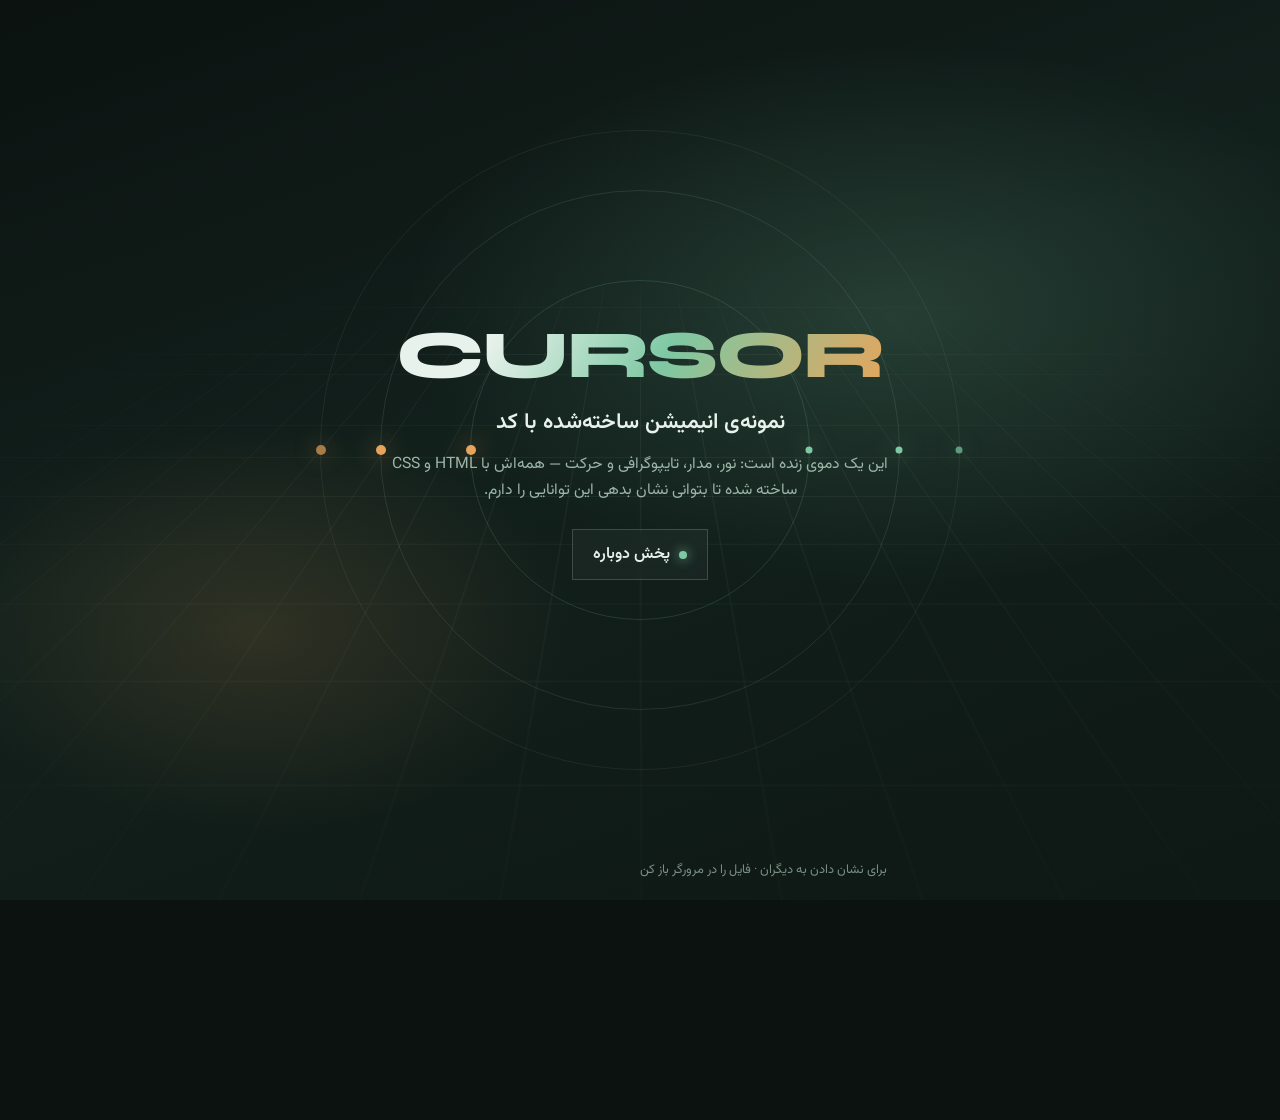
==== animation-demo/index.html @ 85ba4f7e "Add self-contained CSS animation capability demo Standalone Persian-language demo page with orbital " ====
<!DOCTYPE html>
<html lang="fa" dir="rtl">
<head>
  <meta charset="UTF-8" />
  <meta name="viewport" content="width=device-width, initial-scale=1" />
  <title>نمونه‌ی انیمیشن — Cursor Agent</title>
  <link rel="preconnect" href="https://fonts.googleapis.com" />
  <link rel="preconnect" href="https://fonts.gstatic.com" crossorigin />
  <link href="https://fonts.googleapis.com/css2?family=Vazirmatn:wght@400;600;700&family=Syne:wght@700;800&display=swap" rel="stylesheet" />
  <style>
    :root {
      --ink: #0b1210;
      --deep: #12201c;
      --mist: #1a2e28;
      --foam: #e8f2ec;
      --muted: #9bb5a8;
      --ember: #e8a45a;
      --glow: #7ec8a3;
      --line: rgba(232, 242, 236, 0.12);
    }

    * { box-sizing: border-box; margin: 0; padding: 0; }

    html, body {
      height: 100%;
      overflow: hidden;
      background: var(--ink);
      color: var(--foam);
      font-family: "Vazirmatn", system-ui, sans-serif;
    }

    .stage {
      position: relative;
      width: 100%;
      height: 100%;
      display: grid;
      place-items: center;
      isolation: isolate;
    }

    .atmosphere {
      position: absolute;
      inset: 0;
      background:
        radial-gradient(ellipse 70% 55% at 70% 35%, rgba(126, 200, 163, 0.18), transparent 55%),
        radial-gradient(ellipse 50% 45% at 20% 70%, rgba(232, 164, 90, 0.14), transparent 50%),
        linear-gradient(160deg, var(--ink) 0%, var(--deep) 45%, #0e1814 100%);
      animation: breathe 8s ease-in-out infinite;
    }

    @keyframes breathe {
      0%, 100% { filter: saturate(1) brightness(1); }
      50% { filter: saturate(1.15) brightness(1.06); }
    }

    .grid {
      position: absolute;
      inset: -10%;
      background-image:
        linear-gradient(var(--line) 1px, transparent 1px),
        linear-gradient(90deg, var(--line) 1px, transparent 1px);
      background-size: 64px 64px;
      transform: perspective(600px) rotateX(58deg) translateY(-8%);
      mask-image: radial-gradient(ellipse at center, black 20%, transparent 70%);
      opacity: 0.45;
      animation: gridDrift 18s linear infinite;
    }

    @keyframes gridDrift {
      from { background-position: 0 0, 0 0; }
      to { background-position: 0 64px, 64px 0; }
    }

    .orbit {
      position: absolute;
      width: min(72vw, 520px);
      aspect-ratio: 1;
      border-radius: 50%;
      border: 1px solid rgba(232, 242, 236, 0.1);
      animation: spin 28s linear infinite;
    }

    .orbit::before,
    .orbit::after {
      content: "";
      position: absolute;
      width: 10px;
      height: 10px;
      border-radius: 50%;
      background: var(--ember);
      box-shadow: 0 0 24px rgba(232, 164, 90, 0.8);
      top: 50%;
      left: 0;
      transform: translate(-50%, -50%);
    }

    .orbit::after {
      left: auto;
      right: 0;
      transform: translate(50%, -50%);
      background: var(--glow);
      box-shadow: 0 0 24px rgba(126, 200, 163, 0.8);
      width: 7px;
      height: 7px;
    }

    .orbit.inner {
      width: min(48vw, 340px);
      animation-duration: 16s;
      animation-direction: reverse;
      border-color: rgba(126, 200, 163, 0.18);
    }

    .orbit.outer {
      width: min(88vw, 640px);
      animation-duration: 42s;
      opacity: 0.7;
    }

    @keyframes spin {
      to { transform: rotate(360deg); }
    }

    .core {
      position: relative;
      z-index: 2;
      text-align: center;
      padding: 1.5rem;
      max-width: 34rem;
    }

    .brand {
      font-family: "Syne", "Vazirmatn", sans-serif;
      font-weight: 800;
      font-size: clamp(2.4rem, 8vw, 4.2rem);
      letter-spacing: -0.03em;
      line-height: 1.05;
      background: linear-gradient(120deg, var(--foam) 20%, var(--glow) 55%, var(--ember) 100%);
      -webkit-background-clip: text;
      background-clip: text;
      color: transparent;
      opacity: 0;
      transform: translateY(28px) scale(0.96);
      animation: riseIn 1.1s cubic-bezier(0.22, 1, 0.36, 1) 0.2s forwards;
    }

    .headline {
      margin-top: 1rem;
      font-size: clamp(1.05rem, 2.8vw, 1.35rem);
      font-weight: 600;
      color: var(--foam);
      opacity: 0;
      transform: translateY(18px);
      animation: riseIn 1s cubic-bezier(0.22, 1, 0.36, 1) 0.55s forwards;
    }

    .sub {
      margin-top: 0.65rem;
      font-size: 0.98rem;
      color: var(--muted);
      line-height: 1.7;
      opacity: 0;
      transform: translateY(18px);
      animation: riseIn 1s cubic-bezier(0.22, 1, 0.36, 1) 0.85s forwards;
    }

    .cta {
      margin-top: 1.6rem;
      display: inline-flex;
      align-items: center;
      gap: 0.55rem;
      padding: 0.75rem 1.25rem;
      border: 1px solid rgba(232, 242, 236, 0.18);
      background: rgba(232, 242, 236, 0.04);
      color: var(--foam);
      font: inherit;
      font-weight: 600;
      cursor: pointer;
      backdrop-filter: blur(8px);
      opacity: 0;
      transform: translateY(18px);
      animation: riseIn 1s cubic-bezier(0.22, 1, 0.36, 1) 1.1s forwards;
      transition: border-color 0.25s, background 0.25s, transform 0.25s;
    }

    .cta:hover {
      border-color: rgba(126, 200, 163, 0.55);
      background: rgba(126, 200, 163, 0.1);
      transform: translateY(-2px);
    }

    .cta .dot {
      width: 8px;
      height: 8px;
      border-radius: 50%;
      background: var(--glow);
      box-shadow: 0 0 12px rgba(126, 200, 163, 0.9);
      animation: pulse 1.6s ease-in-out infinite;
    }

    @keyframes pulse {
      0%, 100% { transform: scale(1); opacity: 1; }
      50% { transform: scale(1.35); opacity: 0.65; }
    }

    @keyframes riseIn {
      to { opacity: 1; transform: translateY(0) scale(1); }
    }

    .burst {
      position: absolute;
      inset: 0;
      pointer-events: none;
      z-index: 1;
    }

    .spark {
      position: absolute;
      width: 3px;
      height: 3px;
      border-radius: 50%;
      background: var(--foam);
      opacity: 0;
      animation: sparkFly 3.8s ease-out infinite;
    }

    @keyframes sparkFly {
      0% { opacity: 0; transform: translate(0, 0) scale(0.4); }
      15% { opacity: 0.9; }
      100% { opacity: 0; transform: translate(var(--dx), var(--dy)) scale(1); }
    }

    .replay-hint {
      position: absolute;
      bottom: 1.25rem;
      left: 50%;
      transform: translateX(-50%);
      font-size: 0.8rem;
      color: rgba(155, 181, 168, 0.75);
      z-index: 3;
      opacity: 0;
      animation: riseIn 0.8s ease 2s forwards;
    }

    @media (max-width: 560px) {
      .orbit.outer { display: none; }
      .core { padding-inline: 1.25rem; }
    }
  </style>
</head>
<body>
  <div class="stage" id="stage">
    <div class="atmosphere"></div>
    <div class="grid" aria-hidden="true"></div>
    <div class="orbit outer" aria-hidden="true"></div>
    <div class="orbit" aria-hidden="true"></div>
    <div class="orbit inner" aria-hidden="true"></div>
    <div class="burst" id="burst" aria-hidden="true"></div>

    <div class="core">
      <h1 class="brand">CURSOR</h1>
      <p class="headline">نمونه‌ی انیمیشن ساخته‌شده با کد</p>
      <p class="sub">
        این یک دموی زنده است: نور، مدار، تایپوگرافی و حرکت —
        همه‌اش با HTML و CSS ساخته شده تا بتوانی نشان بدهی این توانایی را دارم.
      </p>
      <button class="cta" id="replay" type="button">
        <span class="dot" aria-hidden="true"></span>
        پخش دوباره
      </button>
    </div>

    <p class="replay-hint">برای نشان دادن به دیگران · فایل را در مرورگر باز کن</p>
  </div>

  <script>
    const burst = document.getElementById("burst");
    const stage = document.getElementById("stage");

    function spawnSparks() {
      burst.innerHTML = "";
      const count = 28;
      for (let i = 0; i < count; i++) {
        const s = document.createElement("span");
        s.className = "spark";
        const angle = (Math.PI * 2 * i) / count + Math.random() * 0.4;
        const dist = 90 + Math.random() * 180;
        s.style.left = "50%";
        s.style.top = "42%";
        s.style.setProperty("--dx", `${Math.cos(angle) * dist}px`);
        s.style.setProperty("--dy", `${Math.sin(angle) * dist}px`);
        s.style.animationDelay = `${(i % 8) * 0.18 + Math.random() * 0.4}s`;
        s.style.background = i % 3 === 0 ? "#e8a45a" : i % 3 === 1 ? "#7ec8a3" : "#e8f2ec";
        burst.appendChild(s);
      }
    }

    function replay() {
      stage.querySelectorAll(".brand, .headline, .sub, .cta, .replay-hint").forEach((el) => {
        el.style.animation = "none";
        void el.offsetWidth;
        el.style.animation = "";
      });
      spawnSparks();
    }

    document.getElementById("replay").addEventListener("click", replay);
    spawnSparks();
  </script>
</body>
</html>
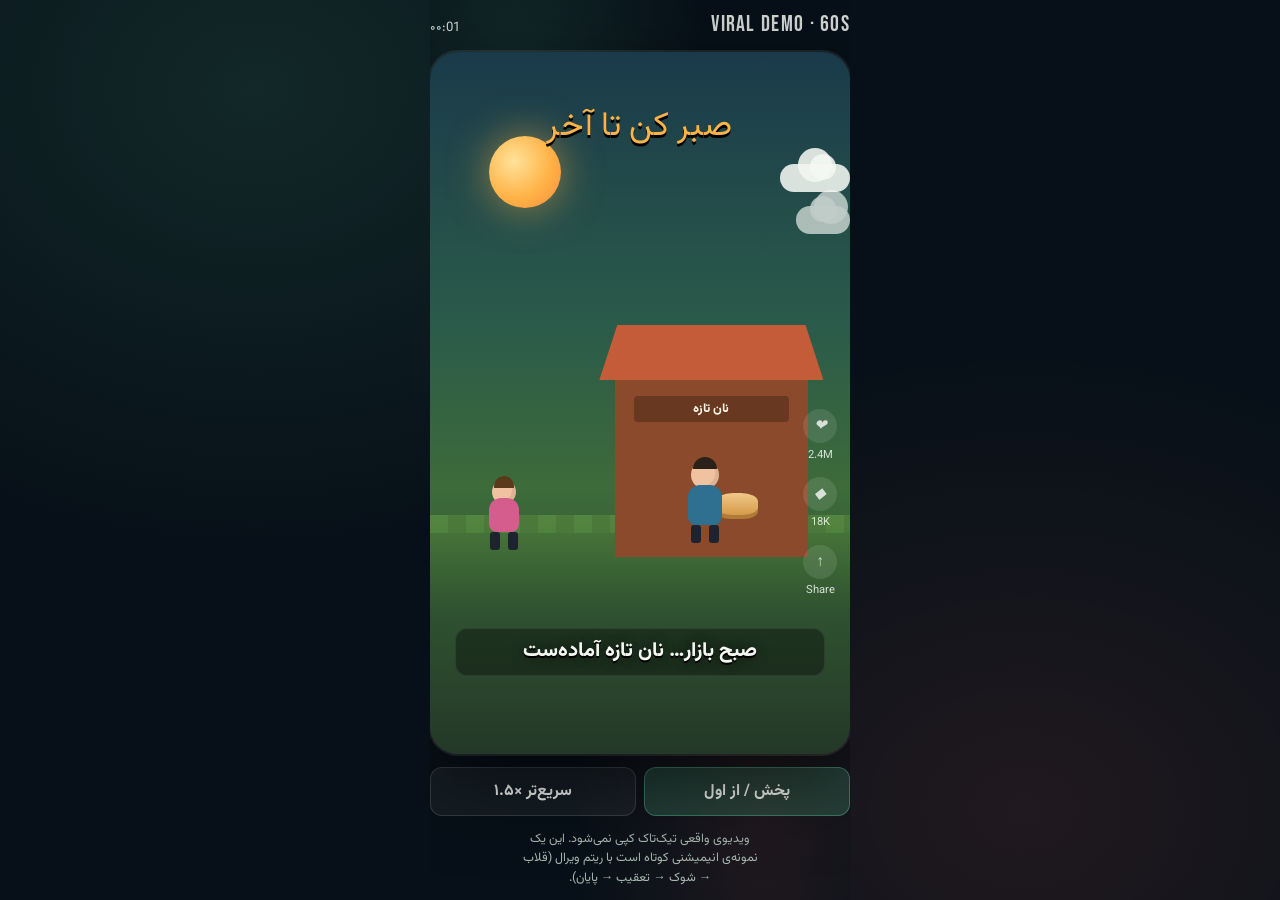
==== commit ff188527: "Replace orbit demo with 60s viral-style animated short Original market story with hook, twist, chase" ====
--- a/animation-demo/index.html
+++ b/animation-demo/index.html
@@ -2,310 +2,767 @@
 <html lang="fa" dir="rtl">
 <head>
   <meta charset="UTF-8" />
-  <meta name="viewport" content="width=device-width, initial-scale=1" />
-  <title>نمونه‌ی انیمیشن — Cursor Agent</title>
+  <meta name="viewport" content="width=device-width, initial-scale=1, maximum-scale=1" />
+  <title>دموی ویرال — انیمیشن کوتاه</title>
   <link rel="preconnect" href="https://fonts.googleapis.com" />
   <link rel="preconnect" href="https://fonts.gstatic.com" crossorigin />
-  <link href="https://fonts.googleapis.com/css2?family=Vazirmatn:wght@400;600;700&family=Syne:wght@700;800&display=swap" rel="stylesheet" />
+  <link href="https://fonts.googleapis.com/css2?family=Vazirmatn:wght@500;700;800&family=Bebas+Neue&display=swap" rel="stylesheet" />
   <style>
     :root {
-      --ink: #0b1210;
-      --deep: #12201c;
-      --mist: #1a2e28;
-      --foam: #e8f2ec;
-      --muted: #9bb5a8;
-      --ember: #e8a45a;
-      --glow: #7ec8a3;
-      --line: rgba(232, 242, 236, 0.12);
+      --bg: #071018;
+      --phone: #0d1a24;
+      --foam: #f4f7f2;
+      --mute: #a8b9b0;
+      --sun: #ffb347;
+      --mint: #5fd4a0;
+      --coral: #ff6b5a;
+      --sky: #6ec8ff;
     }
 
     * { box-sizing: border-box; margin: 0; padding: 0; }
 
     html, body {
       height: 100%;
+      background:
+        radial-gradient(ellipse at 20% 10%, rgba(95, 212, 160, 0.12), transparent 40%),
+        radial-gradient(ellipse at 80% 90%, rgba(255, 107, 90, 0.1), transparent 40%),
+        var(--bg);
+      color: var(--foam);
+      font-family: "Vazirmatn", sans-serif;
+      display: grid;
+      place-items: center;
       overflow: hidden;
-      background: var(--ink);
-      color: var(--foam);
-      font-family: "Vazirmatn", system-ui, sans-serif;
-    }
-
-    .stage {
+    }
+
+    .shell {
+      width: min(92vw, 420px);
+      display: grid;
+      gap: 0.85rem;
+      justify-items: center;
+    }
+
+    .meta {
+      width: 100%;
+      display: flex;
+      justify-content: space-between;
+      align-items: baseline;
+      gap: 0.75rem;
+      opacity: 0.85;
+      font-size: 0.82rem;
+    }
+
+    .meta strong {
+      font-family: "Bebas Neue", sans-serif;
+      letter-spacing: 0.06em;
+      font-size: 1.35rem;
+      font-weight: 400;
+    }
+
+    .phone {
+      position: relative;
+      width: 100%;
+      aspect-ratio: 9 / 16;
+      max-height: min(78vh, 720px);
+      border-radius: 28px;
+      overflow: hidden;
+      background: var(--phone);
+      box-shadow:
+        0 0 0 2px rgba(244, 247, 242, 0.08),
+        0 30px 80px rgba(0, 0, 0, 0.55);
+    }
+
+    .scene {
+      position: absolute;
+      inset: 0;
+      opacity: 0;
+      pointer-events: none;
+      transition: opacity 0.18s ease;
+    }
+
+    .scene.on { opacity: 1; }
+
+    .sky {
+      position: absolute;
+      inset: 0;
+      background:
+        linear-gradient(180deg, #1a3a4a 0%, #2a5a4a 38%, #3d6b3a 62%, #2a4030 100%);
+    }
+
+    .sky.night {
+      background:
+        linear-gradient(180deg, #0a1520 0%, #122838 45%, #1a3030 100%);
+    }
+
+    .sun {
+      position: absolute;
+      width: 72px;
+      height: 72px;
+      border-radius: 50%;
+      background: radial-gradient(circle at 35% 35%, #ffe29a, var(--sun) 55%, #ff8a3d);
+      top: 12%;
+      left: 14%;
+      box-shadow: 0 0 40px rgba(255, 179, 71, 0.55);
+      animation: bob 1.4s ease-in-out infinite;
+    }
+
+    @keyframes bob {
+      0%, 100% { transform: translateY(0); }
+      50% { transform: translateY(6px); }
+    }
+
+    .cloud {
+      position: absolute;
+      height: 28px;
+      background: rgba(244, 247, 242, 0.88);
+      border-radius: 999px;
+      filter: blur(0.2px);
+      animation: drift linear infinite;
+    }
+
+    .cloud::before, .cloud::after {
+      content: "";
+      position: absolute;
+      background: inherit;
+      border-radius: 50%;
+    }
+
+    .cloud::before {
+      width: 34px; height: 34px; top: -16px; left: 18px;
+    }
+    .cloud::after {
+      width: 26px; height: 26px; top: -10px; right: 14px;
+    }
+
+    @keyframes drift {
+      from { transform: translateX(-20%); }
+      to { transform: translateX(120vw); }
+    }
+
+    .ground {
+      position: absolute;
+      left: 0; right: 0; bottom: 0;
+      height: 34%;
+      background:
+        linear-gradient(180deg, #4a7a3a 0%, #2f5230 40%, #243828 100%);
+    }
+
+    .ground::before {
+      content: "";
+      position: absolute;
+      inset: 0 auto auto 0;
+      width: 100%;
+      height: 18px;
+      background: repeating-linear-gradient(
+        90deg,
+        #5a8f45 0 18px,
+        #4d7c3c 18px 36px
+      );
+      opacity: 0.55;
+    }
+
+    .stall {
+      position: absolute;
+      bottom: 28%;
+      right: 10%;
+      width: 46%;
+      height: 28%;
+      background: #8b4a2b;
+      border-radius: 8px 8px 0 0;
+      box-shadow: inset 0 10px 0 #a85a34;
+    }
+
+    .stall::before {
+      content: "";
+      position: absolute;
+      top: -18%;
+      left: -8%;
+      right: -8%;
+      height: 28%;
+      background: #c45c3a;
+      clip-path: polygon(0 100%, 8% 0, 92% 0, 100% 100%);
+    }
+
+    .sign {
+      position: absolute;
+      top: 18%;
+      left: 10%;
+      right: 10%;
+      text-align: center;
+      font-weight: 800;
+      font-size: 0.78rem;
+      color: #fff4e6;
+      background: rgba(0,0,0,0.25);
+      padding: 0.2rem 0.35rem;
+      border-radius: 4px;
+    }
+
+    .bread {
+      position: absolute;
+      width: 42px;
+      height: 22px;
+      background: linear-gradient(180deg, #f0c98a, #d49a4a);
+      border-radius: 40% 40% 35% 35%;
+      bottom: 34%;
+      right: 22%;
+      box-shadow: 0 4px 0 #b07a38;
+      transition: transform 0.25s ease, left 0.35s ease, bottom 0.35s ease, right 0.35s ease;
+    }
+
+    .bread.stolen {
+      right: auto;
+      left: 28%;
+      bottom: 42%;
+      transform: rotate(-25deg) scale(0.9);
+    }
+
+    .vendor, .bird, .kid {
+      position: absolute;
+      bottom: 30%;
+      transition: transform 0.2s ease, left 0.35s ease, right 0.35s ease, bottom 0.35s ease;
+    }
+
+    .vendor { right: 28%; width: 54px; height: 86px; }
+    .bird { left: -20%; width: 52px; height: 36px; z-index: 3; }
+    .kid { left: 12%; width: 48px; height: 78px; bottom: 29%; }
+
+    .body {
+      position: absolute;
+      bottom: 18px;
+      left: 50%;
+      transform: translateX(-50%);
+      width: 34px;
+      height: 40px;
+      border-radius: 12px 12px 8px 8px;
+    }
+
+    .vendor .body { background: #2f6f8f; }
+    .kid .body { background: #d45d8d; width: 30px; height: 34px; }
+
+    .head {
+      position: absolute;
+      bottom: 54px;
+      left: 50%;
+      transform: translateX(-50%);
+      width: 28px;
+      height: 28px;
+      border-radius: 50%;
+      background: #f0c2a0;
+      box-shadow: inset -4px -2px 0 rgba(0,0,0,0.08);
+    }
+
+    .kid .head { width: 24px; height: 24px; bottom: 46px; }
+
+    .hair {
+      position: absolute;
+      top: -4px; left: 2px; right: 2px;
+      height: 12px;
+      border-radius: 12px 12px 0 0;
+      background: #2a2118;
+    }
+
+    .legs {
+      position: absolute;
+      bottom: 0;
+      left: 50%;
+      transform: translateX(-50%);
+      width: 28px;
+      height: 18px;
+      display: flex;
+      justify-content: space-between;
+    }
+
+    .legs span {
+      width: 10px;
+      height: 18px;
+      background: #1d2430;
+      border-radius: 3px;
+    }
+
+    .bird-shape {
       position: relative;
       width: 100%;
       height: 100%;
+    }
+
+    .bird-body {
+      position: absolute;
+      inset: 8px 8px 4px 4px;
+      background: #f4f7f2;
+      border-radius: 50% 50% 40% 40%;
+      box-shadow: inset -6px 0 0 rgba(0,0,0,0.06);
+    }
+
+    .bird-wing {
+      position: absolute;
+      width: 22px;
+      height: 14px;
+      background: #dfe8e2;
+      border-radius: 50%;
+      top: 8px;
+      left: 10px;
+      transform-origin: right center;
+      animation: flap 0.18s ease-in-out infinite;
+    }
+
+    @keyframes flap {
+      0%, 100% { transform: rotate(18deg); }
+      50% { transform: rotate(-28deg); }
+    }
+
+    .bird-beak {
+      position: absolute;
+      right: 0;
+      top: 14px;
+      width: 12px;
+      height: 8px;
+      background: var(--sun);
+      clip-path: polygon(0 0, 100% 50%, 0 100%);
+    }
+
+    .bird-eye {
+      position: absolute;
+      width: 5px;
+      height: 5px;
+      background: #122;
+      border-radius: 50%;
+      top: 12px;
+      right: 14px;
+    }
+
+    .bird.fly-in { left: 42%; bottom: 46%; animation: swoop 0.45s ease-out forwards; }
+    .bird.escape { left: 110%; bottom: 62%; transition: left 0.55s ease-in, bottom 0.55s ease-in; }
+    .bird.land { left: 48%; bottom: 34%; }
+
+    @keyframes swoop {
+      from { transform: translate(-40px, -30px) rotate(-12deg); }
+      to { transform: translate(0, 0) rotate(0); }
+    }
+
+    .vendor.shocked { transform: translateX(8px) rotate(4deg); }
+    .vendor.chase { right: auto; left: 55%; bottom: 31%; }
+    .kid.point { transform: scale(1.05); }
+
+    .caption {
+      position: absolute;
+      left: 6%;
+      right: 6%;
+      bottom: 11%;
+      z-index: 5;
+      text-align: center;
+      font-weight: 800;
+      font-size: clamp(1rem, 4.4vw, 1.25rem);
+      line-height: 1.45;
+      text-shadow: 0 2px 0 #000, 0 0 12px rgba(0,0,0,0.7);
+      background: rgba(0, 0, 0, 0.35);
+      border: 1px solid rgba(255,255,255,0.08);
+      padding: 0.55rem 0.7rem;
+      border-radius: 12px;
+      opacity: 0;
+      transform: translateY(10px) scale(0.98);
+      transition: opacity 0.15s ease, transform 0.15s ease;
+    }
+
+    .caption.show {
+      opacity: 1;
+      transform: translateY(0) scale(1);
+    }
+
+    .hook {
+      position: absolute;
+      top: 7%;
+      left: 6%;
+      right: 6%;
+      z-index: 6;
+      font-family: "Bebas Neue", "Vazirmatn", sans-serif;
+      font-size: clamp(1.5rem, 7vw, 2.1rem);
+      letter-spacing: 0.04em;
+      color: var(--sun);
+      text-shadow: 0 3px 0 #000;
+      opacity: 0;
+      transform: scale(1.2);
+      transition: opacity 0.12s, transform 0.18s cubic-bezier(0.2, 1.4, 0.4, 1);
+      text-align: center;
+    }
+
+    .hook.show {
+      opacity: 1;
+      transform: scale(1);
+    }
+
+    .progress {
+      position: absolute;
+      top: 0;
+      left: 0;
+      height: 3px;
+      width: 0%;
+      background: linear-gradient(90deg, var(--mint), var(--sun), var(--coral));
+      z-index: 8;
+    }
+
+    .ui-side {
+      position: absolute;
+      right: 3%;
+      bottom: 22%;
+      display: grid;
+      gap: 0.85rem;
+      z-index: 7;
+      opacity: 0.85;
+      font-size: 0.7rem;
+      text-align: center;
+    }
+
+    .ui-side span {
+      display: grid;
+      gap: 0.2rem;
+      justify-items: center;
+    }
+
+    .bubble {
+      width: 34px;
+      height: 34px;
+      border-radius: 50%;
+      background: rgba(255,255,255,0.12);
       display: grid;
       place-items: center;
-      isolation: isolate;
-    }
-
-    .atmosphere {
+      font-size: 0.95rem;
+    }
+
+    .endcard {
       position: absolute;
       inset: 0;
+      display: grid;
+      place-items: center;
+      padding: 1.5rem;
+      text-align: center;
       background:
-        radial-gradient(ellipse 70% 55% at 70% 35%, rgba(126, 200, 163, 0.18), transparent 55%),
-        radial-gradient(ellipse 50% 45% at 20% 70%, rgba(232, 164, 90, 0.14), transparent 50%),
-        linear-gradient(160deg, var(--ink) 0%, var(--deep) 45%, #0e1814 100%);
-      animation: breathe 8s ease-in-out infinite;
-    }
-
-    @keyframes breathe {
-      0%, 100% { filter: saturate(1) brightness(1); }
-      50% { filter: saturate(1.15) brightness(1.06); }
-    }
-
-    .grid {
-      position: absolute;
-      inset: -10%;
-      background-image:
-        linear-gradient(var(--line) 1px, transparent 1px),
-        linear-gradient(90deg, var(--line) 1px, transparent 1px);
-      background-size: 64px 64px;
-      transform: perspective(600px) rotateX(58deg) translateY(-8%);
-      mask-image: radial-gradient(ellipse at center, black 20%, transparent 70%);
-      opacity: 0.45;
-      animation: gridDrift 18s linear infinite;
-    }
-
-    @keyframes gridDrift {
-      from { background-position: 0 0, 0 0; }
-      to { background-position: 0 64px, 64px 0; }
-    }
-
-    .orbit {
-      position: absolute;
-      width: min(72vw, 520px);
-      aspect-ratio: 1;
-      border-radius: 50%;
-      border: 1px solid rgba(232, 242, 236, 0.1);
-      animation: spin 28s linear infinite;
-    }
-
-    .orbit::before,
-    .orbit::after {
-      content: "";
-      position: absolute;
-      width: 10px;
-      height: 10px;
-      border-radius: 50%;
-      background: var(--ember);
-      box-shadow: 0 0 24px rgba(232, 164, 90, 0.8);
-      top: 50%;
-      left: 0;
-      transform: translate(-50%, -50%);
-    }
-
-    .orbit::after {
-      left: auto;
-      right: 0;
-      transform: translate(50%, -50%);
-      background: var(--glow);
-      box-shadow: 0 0 24px rgba(126, 200, 163, 0.8);
-      width: 7px;
-      height: 7px;
-    }
-
-    .orbit.inner {
-      width: min(48vw, 340px);
-      animation-duration: 16s;
-      animation-direction: reverse;
-      border-color: rgba(126, 200, 163, 0.18);
-    }
-
-    .orbit.outer {
-      width: min(88vw, 640px);
-      animation-duration: 42s;
-      opacity: 0.7;
-    }
-
-    @keyframes spin {
-      to { transform: rotate(360deg); }
-    }
-
-    .core {
-      position: relative;
-      z-index: 2;
-      text-align: center;
-      padding: 1.5rem;
-      max-width: 34rem;
-    }
-
-    .brand {
-      font-family: "Syne", "Vazirmatn", sans-serif;
-      font-weight: 800;
-      font-size: clamp(2.4rem, 8vw, 4.2rem);
-      letter-spacing: -0.03em;
-      line-height: 1.05;
-      background: linear-gradient(120deg, var(--foam) 20%, var(--glow) 55%, var(--ember) 100%);
-      -webkit-background-clip: text;
-      background-clip: text;
-      color: transparent;
+        radial-gradient(circle at 50% 40%, rgba(95,212,160,0.2), transparent 50%),
+        rgba(7, 16, 24, 0.92);
+      z-index: 10;
       opacity: 0;
-      transform: translateY(28px) scale(0.96);
-      animation: riseIn 1.1s cubic-bezier(0.22, 1, 0.36, 1) 0.2s forwards;
-    }
-
-    .headline {
-      margin-top: 1rem;
-      font-size: clamp(1.05rem, 2.8vw, 1.35rem);
-      font-weight: 600;
-      color: var(--foam);
-      opacity: 0;
-      transform: translateY(18px);
-      animation: riseIn 1s cubic-bezier(0.22, 1, 0.36, 1) 0.55s forwards;
-    }
-
-    .sub {
-      margin-top: 0.65rem;
-      font-size: 0.98rem;
-      color: var(--muted);
-      line-height: 1.7;
-      opacity: 0;
-      transform: translateY(18px);
-      animation: riseIn 1s cubic-bezier(0.22, 1, 0.36, 1) 0.85s forwards;
-    }
-
-    .cta {
-      margin-top: 1.6rem;
-      display: inline-flex;
-      align-items: center;
+      pointer-events: none;
+      transition: opacity 0.25s ease;
+    }
+
+    .endcard.show { opacity: 1; pointer-events: auto; }
+
+    .endcard h2 {
+      font-size: 1.45rem;
+      margin-bottom: 0.4rem;
+    }
+
+    .endcard p {
+      color: var(--mute);
+      font-size: 0.92rem;
+      line-height: 1.6;
+      max-width: 16rem;
+    }
+
+    .controls {
+      display: flex;
       gap: 0.55rem;
-      padding: 0.75rem 1.25rem;
-      border: 1px solid rgba(232, 242, 236, 0.18);
-      background: rgba(232, 242, 236, 0.04);
+      width: 100%;
+    }
+
+    button {
+      flex: 1;
+      border: 1px solid rgba(244,247,242,0.14);
+      background: rgba(244,247,242,0.06);
       color: var(--foam);
       font: inherit;
-      font-weight: 600;
+      font-weight: 700;
+      padding: 0.7rem 0.9rem;
+      border-radius: 12px;
       cursor: pointer;
-      backdrop-filter: blur(8px);
+      transition: background 0.2s, transform 0.15s;
+    }
+
+    button:hover { background: rgba(95, 212, 160, 0.16); transform: translateY(-1px); }
+    button.primary { background: rgba(95, 212, 160, 0.22); border-color: rgba(95, 212, 160, 0.4); }
+
+    .note {
+      font-size: 0.78rem;
+      color: var(--mute);
+      text-align: center;
+      line-height: 1.55;
+      max-width: 34ch;
+    }
+
+    .shock {
+      position: absolute;
+      top: 28%;
+      right: 18%;
+      font-size: 1.6rem;
       opacity: 0;
-      transform: translateY(18px);
-      animation: riseIn 1s cubic-bezier(0.22, 1, 0.36, 1) 1.1s forwards;
-      transition: border-color 0.25s, background 0.25s, transform 0.25s;
-    }
-
-    .cta:hover {
-      border-color: rgba(126, 200, 163, 0.55);
-      background: rgba(126, 200, 163, 0.1);
-      transform: translateY(-2px);
-    }
-
-    .cta .dot {
-      width: 8px;
-      height: 8px;
-      border-radius: 50%;
-      background: var(--glow);
-      box-shadow: 0 0 12px rgba(126, 200, 163, 0.9);
-      animation: pulse 1.6s ease-in-out infinite;
-    }
-
-    @keyframes pulse {
-      0%, 100% { transform: scale(1); opacity: 1; }
-      50% { transform: scale(1.35); opacity: 0.65; }
-    }
-
-    @keyframes riseIn {
-      to { opacity: 1; transform: translateY(0) scale(1); }
-    }
-
-    .burst {
+      transform: scale(0.5);
+      transition: 0.15s;
+      z-index: 4;
+    }
+
+    .shock.show { opacity: 1; transform: scale(1.15); }
+
+    .speedlines {
       position: absolute;
       inset: 0;
+      background: repeating-linear-gradient(
+        -18deg,
+        transparent 0 14px,
+        rgba(255,255,255,0.04) 14px 16px
+      );
+      opacity: 0;
+      transition: opacity 0.15s;
       pointer-events: none;
-      z-index: 1;
-    }
-
-    .spark {
-      position: absolute;
-      width: 3px;
-      height: 3px;
-      border-radius: 50%;
-      background: var(--foam);
-      opacity: 0;
-      animation: sparkFly 3.8s ease-out infinite;
-    }
-
-    @keyframes sparkFly {
-      0% { opacity: 0; transform: translate(0, 0) scale(0.4); }
-      15% { opacity: 0.9; }
-      100% { opacity: 0; transform: translate(var(--dx), var(--dy)) scale(1); }
-    }
-
-    .replay-hint {
-      position: absolute;
-      bottom: 1.25rem;
-      left: 50%;
-      transform: translateX(-50%);
-      font-size: 0.8rem;
-      color: rgba(155, 181, 168, 0.75);
-      z-index: 3;
-      opacity: 0;
-      animation: riseIn 0.8s ease 2s forwards;
-    }
-
-    @media (max-width: 560px) {
-      .orbit.outer { display: none; }
-      .core { padding-inline: 1.25rem; }
-    }
+      z-index: 2;
+    }
+
+    .speedlines.on { opacity: 1; }
   </style>
 </head>
 <body>
-  <div class="stage" id="stage">
-    <div class="atmosphere"></div>
-    <div class="grid" aria-hidden="true"></div>
-    <div class="orbit outer" aria-hidden="true"></div>
-    <div class="orbit" aria-hidden="true"></div>
-    <div class="orbit inner" aria-hidden="true"></div>
-    <div class="burst" id="burst" aria-hidden="true"></div>
-
-    <div class="core">
-      <h1 class="brand">CURSOR</h1>
-      <p class="headline">نمونه‌ی انیمیشن ساخته‌شده با کد</p>
-      <p class="sub">
-        این یک دموی زنده است: نور، مدار، تایپوگرافی و حرکت —
-        همه‌اش با HTML و CSS ساخته شده تا بتوانی نشان بدهی این توانایی را دارم.
-      </p>
-      <button class="cta" id="replay" type="button">
-        <span class="dot" aria-hidden="true"></span>
-        پخش دوباره
-      </button>
+  <div class="shell">
+    <div class="meta">
+      <strong>VIRAL DEMO · 60s</strong>
+      <span id="clock">۰۰:۰۰</span>
     </div>
 
-    <p class="replay-hint">برای نشان دادن به دیگران · فایل را در مرورگر باز کن</p>
+    <div class="phone" id="phone" aria-label="انیمیشن کوتاه ویرال‌استایل">
+      <div class="progress" id="progress"></div>
+      <div class="hook" id="hook"></div>
+      <div class="caption" id="caption"></div>
+      <div class="shock" id="shock">؟!؟</div>
+      <div class="speedlines" id="speedlines"></div>
+
+      <div class="ui-side" aria-hidden="true">
+        <span><i class="bubble">❤</i>2.4M</span>
+        <span><i class="bubble">◆</i>18K</span>
+        <span><i class="bubble">↑</i>Share</span>
+      </div>
+
+      <!-- Scene: market -->
+      <div class="scene on" id="world">
+        <div class="sky" id="sky"></div>
+        <div class="sun" id="sun"></div>
+        <div class="cloud" style="top:16%; width:70px; animation-duration:9s;"></div>
+        <div class="cloud" style="top:22%; width:54px; animation-duration:12s; animation-delay:-3s; opacity:0.75;"></div>
+        <div class="ground"></div>
+        <div class="stall">
+          <div class="sign">نان تازه</div>
+        </div>
+        <div class="bread" id="bread"></div>
+
+        <div class="vendor" id="vendor">
+          <div class="head"><div class="hair"></div></div>
+          <div class="body"></div>
+          <div class="legs"><span></span><span></span></div>
+        </div>
+
+        <div class="kid" id="kid">
+          <div class="head"><div class="hair" style="background:#5a3a1a"></div></div>
+          <div class="body"></div>
+          <div class="legs"><span></span><span></span></div>
+        </div>
+
+        <div class="bird" id="bird">
+          <div class="bird-shape">
+            <div class="bird-body"></div>
+            <div class="bird-wing"></div>
+            <div class="bird-beak"></div>
+            <div class="bird-eye"></div>
+          </div>
+        </div>
+      </div>
+
+      <div class="endcard" id="endcard">
+        <div>
+          <h2>پایان · دموی ۶۰ ثانیه‌ای</h2>
+          <p>داستان اورجینال به سبک ویدیوهای ویرال — شخصیت، پس‌زمینه و محیط عوض شده. ساخته‌شده با کد.</p>
+        </div>
+      </div>
+    </div>
+
+    <div class="controls">
+      <button class="primary" id="play" type="button">پخش / از اول</button>
+      <button id="faster" type="button">سریع‌تر ×۱.۵</button>
+    </div>
+    <p class="note">
+      ویدیوی واقعی تیک‌تاک کپی نمی‌شود. این یک نمونه‌ی انیمیشنی کوتاه است
+      با ریتم ویرال (قلاب → شوک → تعقیب → پایان).
+    </p>
   </div>
 
   <script>
-    const burst = document.getElementById("burst");
-    const stage = document.getElementById("stage");
-
-    function spawnSparks() {
-      burst.innerHTML = "";
-      const count = 28;
-      for (let i = 0; i < count; i++) {
-        const s = document.createElement("span");
-        s.className = "spark";
-        const angle = (Math.PI * 2 * i) / count + Math.random() * 0.4;
-        const dist = 90 + Math.random() * 180;
-        s.style.left = "50%";
-        s.style.top = "42%";
-        s.style.setProperty("--dx", `${Math.cos(angle) * dist}px`);
-        s.style.setProperty("--dy", `${Math.sin(angle) * dist}px`);
-        s.style.animationDelay = `${(i % 8) * 0.18 + Math.random() * 0.4}s`;
-        s.style.background = i % 3 === 0 ? "#e8a45a" : i % 3 === 1 ? "#7ec8a3" : "#e8f2ec";
-        burst.appendChild(s);
-      }
-    }
-
-    function replay() {
-      stage.querySelectorAll(".brand, .headline, .sub, .cta, .replay-hint").forEach((el) => {
-        el.style.animation = "none";
-        void el.offsetWidth;
-        el.style.animation = "";
-      });
-      spawnSparks();
-    }
-
-    document.getElementById("replay").addEventListener("click", replay);
-    spawnSparks();
+    const caption = document.getElementById("caption");
+    const hook = document.getElementById("hook");
+    const progress = document.getElementById("progress");
+    const clock = document.getElementById("clock");
+    const endcard = document.getElementById("endcard");
+    const bird = document.getElementById("bird");
+    const bread = document.getElementById("bread");
+    const vendor = document.getElementById("vendor");
+    const kid = document.getElementById("kid");
+    const shock = document.getElementById("shock");
+    const speedlines = document.getElementById("speedlines");
+    const sky = document.getElementById("sky");
+
+    let rate = 1;
+    let timers = [];
+    let startedAt = 0;
+    let raf = 0;
+    const DURATION = 60000;
+
+    function clearTimers() {
+      timers.forEach(clearTimeout);
+      timers = [];
+      cancelAnimationFrame(raf);
+    }
+
+    function at(ms, fn) {
+      timers.push(setTimeout(fn, ms / rate));
+    }
+
+    function setCap(text) {
+      caption.classList.remove("show");
+      requestAnimationFrame(() => {
+        caption.textContent = text;
+        caption.classList.add("show");
+      });
+    }
+
+    function setHook(text, on = true) {
+      hook.textContent = text;
+      hook.classList.toggle("show", on && !!text);
+    }
+
+    function resetWorld() {
+      endcard.classList.remove("show");
+      bird.className = "bird";
+      bread.className = "bread";
+      vendor.className = "vendor";
+      kid.className = "kid";
+      shock.classList.remove("show");
+      speedlines.classList.remove("on");
+      sky.classList.remove("night");
+      setHook("", false);
+      caption.classList.remove("show");
+      caption.textContent = "";
+      progress.style.width = "0%";
+      clock.textContent = "۰۰:۰۰";
+    }
+
+    function tick() {
+      const elapsed = (performance.now() - startedAt) * rate;
+      const p = Math.min(100, (elapsed / DURATION) * 100);
+      progress.style.width = p + "%";
+      const sec = Math.min(60, Math.floor(elapsed / 1000));
+      clock.textContent = "۰۰:" + String(sec).padStart(2, "0");
+      if (elapsed < DURATION) raf = requestAnimationFrame(tick);
+    }
+
+    function play() {
+      clearTimers();
+      resetWorld();
+      startedAt = performance.now();
+      raf = requestAnimationFrame(tick);
+
+      // Viral beat sheet ~60s (scaled by rate)
+      at(0, () => {
+        setHook("صبر کن تا آخر");
+        setCap("صبح بازار… نان تازه آماده‌ست");
+      });
+      at(3500, () => {
+        setHook("", false);
+        setCap("فروشنده: امروز فروش خوب می‌شه");
+        kid.classList.add("point");
+      });
+      at(7500, () => {
+        setCap("یه مشتری کوچولو منتظره…");
+      });
+      at(11000, () => {
+        setHook("اما یهو…");
+        setCap("از آسمون یه چیزی اومد");
+        bird.classList.add("fly-in");
+      });
+      at(13500, () => {
+        setHook("", false);
+        bird.classList.remove("fly-in");
+        bird.classList.add("land");
+        setCap("پرنده: نون؟ مال منه");
+      });
+      at(16500, () => {
+        bread.classList.add("stolen");
+        bird.classList.add("escape");
+        shock.classList.add("show");
+        vendor.classList.add("shocked");
+        setCap("نان دزدیده شد!");
+        setHook("PLOT TWIST");
+      });
+      at(19000, () => {
+        shock.classList.remove("show");
+        setHook("", false);
+        speedlines.classList.add("on");
+        vendor.classList.add("chase");
+        setCap("فروشنده: وایساااا!");
+      });
+      at(24000, () => {
+        setCap("تعقیب توی بازار شروع شد");
+      });
+      at(29000, () => {
+        setCap("بچه: عمو بپر! نزدیک شدی!");
+      });
+      at(34000, () => {
+        speedlines.classList.remove("on");
+        setCap("پرنده روی دیوار نشست…");
+        bird.className = "bird";
+        bird.style.left = "62%";
+        bird.style.bottom = "58%";
+      });
+      at(38000, () => {
+        setHook("الان چی می‌شه؟");
+        setCap("فروشنده نزدیک شد… آروم…");
+      });
+      at(43000, () => {
+        setHook("", false);
+        bird.style.left = "110%";
+        bird.style.bottom = "70%";
+        bread.className = "bread";
+        bread.style.right = "auto";
+        bread.style.left = "18%";
+        bread.style.bottom = "36%";
+        setCap("پرنده دوباره فرار کرد");
+        speedlines.classList.add("on");
+      });
+      at(48000, () => {
+        speedlines.classList.remove("on");
+        setCap("ولی نان افتاد جلوی بچه");
+        setHook("پایان غیرمنتظره");
+      });
+      at(53000, () => {
+        setHook("", false);
+        kid.style.transform = "scale(1.08)";
+        setCap("بچه نان را برداشت و خندید");
+      });
+      at(57000, () => {
+        vendor.className = "vendor";
+        vendor.style.right = "28%";
+        vendor.style.left = "auto";
+        setCap("فروشنده: باشه… این یکی مهمان‌نوازیه");
+      });
+      at(60000, () => {
+        endcard.classList.add("show");
+        setCap("");
+        progress.style.width = "100%";
+      });
+    }
+
+    document.getElementById("play").addEventListener("click", play);
+    document.getElementById("faster").addEventListener("click", () => {
+      rate = rate === 1 ? 1.5 : rate === 1.5 ? 2 : 1;
+      document.getElementById("faster").textContent =
+        rate === 1 ? "سریع‌تر ×۱.۵" : rate === 1.5 ? "سریع‌تر ×۲" : "سرعت عادی ×۱";
+      play();
+    });
+
+    // Auto-start so it's show-ready
+    play();
   </script>
 </body>
 </html>
